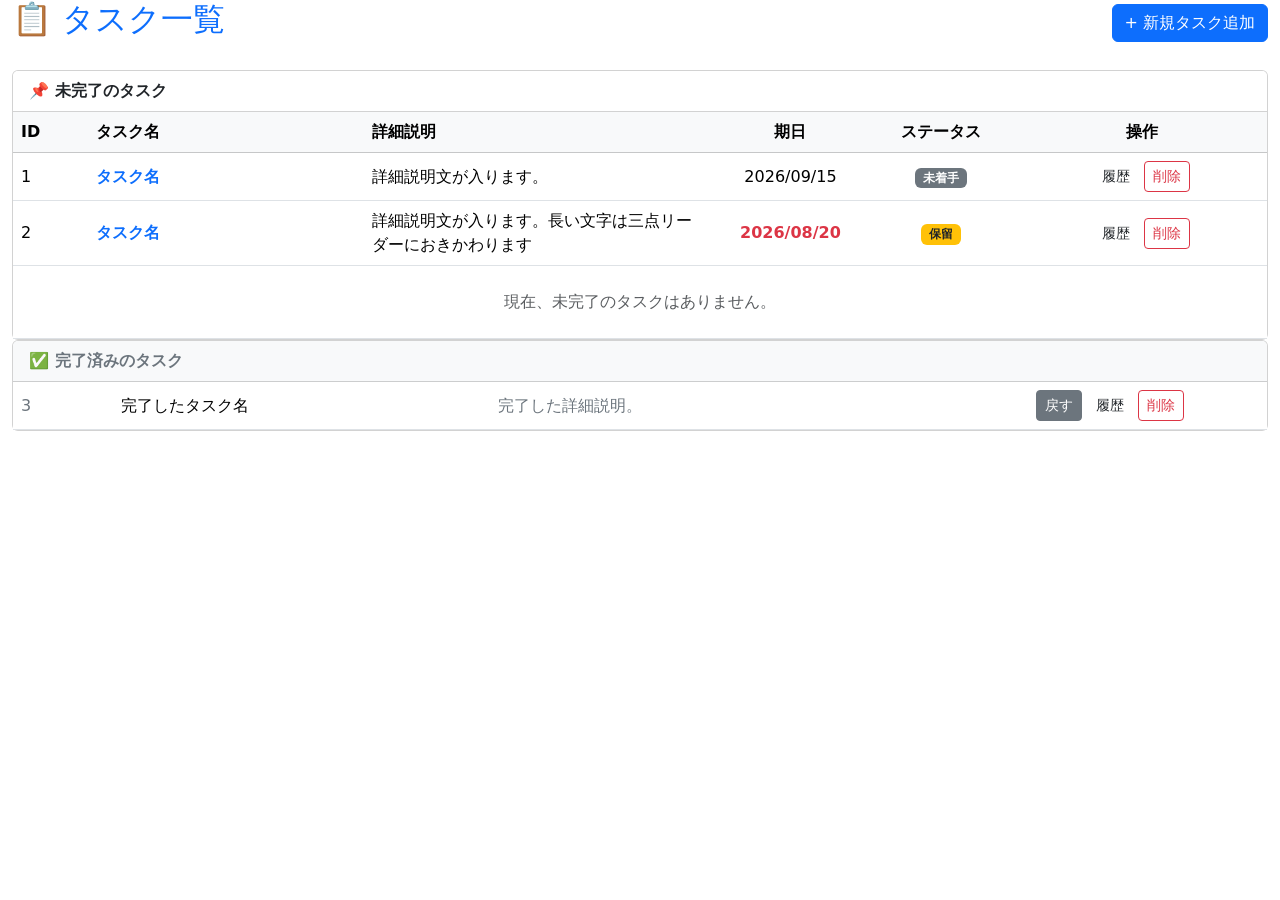
==== src/main/resources/templates/index.html @ a62bbf52 "Initial commit" ====
<!DOCTYPE html>
<html xmlns:th="http://www.thymeleaf.org">
<head>
    <meta charset="UTF-8">
    <title>Todo一覧 - タスク管理アプリ</title>
    <link rel="stylesheet" href="https://cdn.jsdelivr.net/npm/bootstrap@5.3.0/dist/css/bootstrap.min.css">
    <link rel="stylesheet" th:href="@{/css/style.css}">
</head>
<body class="list-page">
<div class="container" style="max-width: 1500px;">

    <div class="d-flex justify-content-between align-items-center mb-4">
        <h1 class="h2 text-primary">📋 タスク一覧</h1>
        <a th:href="@{/todo/add}" class="btn btn-primary">+ 新規タスク追加</a>
    </div>

    <div class="card">
        <div class="card-header bg-white text-dark fw-bold">📌 未完了のタスク</div>
        <div class="card-body p-0">
            <table class="table table-hover mb-0 align-middle todo-table">
                <thead class="table-light">
                <tr>
                    <th style="width: 6%;">ID</th>
                    <th style="width: 22%;">タスク名</th>
                    <th style="width: 28%;">詳細説明</th>
                    <th style="width: 12%;" class="text-center">期日</th>
                    <th style="width: 12%;" class="text-center">ステータス</th>
                    <th style="width: 20%;" class="text-center">操作</th>
                </tr>
                </thead>
                <tbody>
                <!-- サンプル1: 通常タスク -->
                <tr>
                    <td>1</td>
                    <td class="text-ellipsis">
                        <a th:href="@{/todo/edit/{id}(id=1)}" class="fw-bold text-decoration-none">タスク名</a>
                    </td>
                    <td class="text-ellipsis">
                        詳細説明文が入ります。
                    </td>
                    <!-- 期日表示 (通常) -->
                    <td class="text-center">2026/09/15</td>
                    <td class="text-center">
                        <span class="badge bg-secondary">未着手</span>
                    </td>
                    <td class="text-center">
                        <!-- 履歴画面への遷移ボタン -->
                        <a th:href="@{/todo/history/{id}(id=1)}" class="btn btn-outline-dark-green btn-sm">履歴</a>
                        <form action="#" method="POST" style="display:inline;"
                              onsubmit="return confirm('本当にこのタスクを削除しますか？');">
                            <button type="submit" class="btn btn-outline-danger btn-sm">削除</button>
                        </form>
                    </td>
                </tr>
                <!-- サンプル2: 期限切れ（赤字ハイライト）＆ 保留タスク -->
                <tr>
                    <td>2</td>
                    <td class="text-ellipsis">
                        <a th:href="@{/todo/edit/{id}(id=2)}" class="fw-bold text-decoration-none">タスク名</a>
                    </td>
                    <td class="text-ellipsis">
                        詳細説明文が入ります。長い文字は三点リーダーにおきかわります
                    </td>
                    <!-- 期日表示 (期限切れ：赤字ハイライト例) -->
                    <td class="text-center text-danger fw-bold">2026/08/20</td>
                    <td class="text-center">
                        <span class="badge bg-warning text-dark">保留</span>
                    </td>
                    <td class="text-center">
                        <!-- 履歴画面への遷移ボタン -->
                        <a th:href="@{/todo/history/{id}(id=2)}" class="btn btn-outline-dark-green btn-sm">履歴</a>
                        <form action="#" method="POST" style="display:inline;"
                              onsubmit="return confirm('本当にこのタスクを削除しますか？');">
                            <button type="submit" class="btn btn-outline-danger btn-sm">削除</button>
                        </form>
                    </td>
                </tr>
                <tr>
                    <td colspan="6" class="text-center text-muted py-4">現在、未完了のタスクはありません。</td>
                </tr>
                </tbody>
            </table>
        </div>
    </div>

    <div class="card">
        <div class="card-header bg-light text-secondary fw-bold">✅ 完了済みのタスク</div>
        <div class="card-body p-0">
            <table class="table mb-0 align-middle">
                <tbody>
                <tr >
                    <td style="width: 8%;"  class="text-secondary">3</td>
                    <td style="width: 30%;"  class="done-item">完了したタスク名</td>
                    <td style="width: 37%;"  class="done-item text-secondary">完了した詳細説明。</td>
                    <td style="width: 25%;" class="text-center">
                        <form action="" method="POST" style="display:inline;">
                            <button type="submit" class="btn btn-secondary btn-sm">戻す</button>
                        </form>
                        <a th:href="@{/todo/history/{id}(id=1)}" class="btn btn-outline-dark-green btn-sm">履歴</a>
                        <form action="" method="POST" style="display:inline;"
                              onsubmit="return confirm('本当にこのタスクを削除しますか？');">
                            <button type="submit" class="btn btn-outline-danger btn-sm">削除</button>
                        </form>
                    </td>
                </tr>
                </tbody>
            </table>
        </div>
    </div>

</div>
</body>
</html>
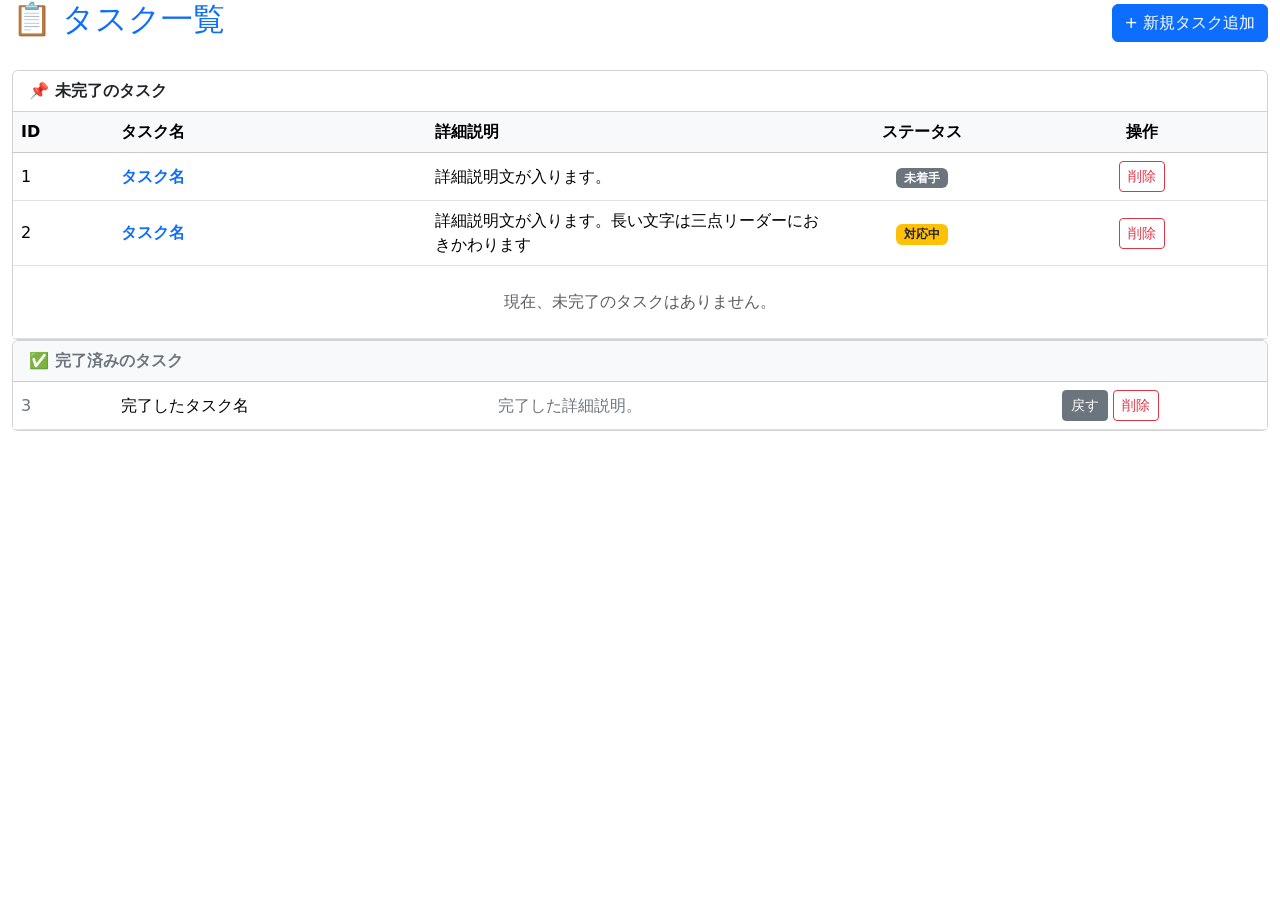
==== commit ae60c543: "初回コミット" ====
--- a/src/main/resources/templates/index.html
+++ b/src/main/resources/templates/index.html
@@ -20,55 +20,27 @@
             <table class="table table-hover mb-0 align-middle todo-table">
                 <thead class="table-light">
                 <tr>
-                    <th style="width: 6%;">ID</th>
-                    <th style="width: 22%;">タスク名</th>
-                    <th style="width: 28%;">詳細説明</th>
-                    <th style="width: 12%;" class="text-center">期日</th>
-                    <th style="width: 12%;" class="text-center">ステータス</th>
+                    <th style="width: 8%;">ID</th>
+                    <th style="width: 25%;">タスク名</th>
+                    <th style="width: 32%;">詳細説明</th>
+                    <th style="width: 15%;" class="text-center">ステータス</th>
                     <th style="width: 20%;" class="text-center">操作</th>
                 </tr>
                 </thead>
                 <tbody>
-                <!-- サンプル1: 通常タスク -->
                 <tr>
-                    <td>1</td>
+                    <td >1</td>
                     <td class="text-ellipsis">
-                        <a th:href="@{/todo/edit/{id}(id=1)}" class="fw-bold text-decoration-none">タスク名</a>
+                        <a th:href="@{/todo/edit}" class="fw-bold text-decoration-none">タスク名</a>
                     </td>
                     <td class="text-ellipsis">
                         詳細説明文が入ります。
                     </td>
-                    <!-- 期日表示 (通常) -->
-                    <td class="text-center">2026/09/15</td>
                     <td class="text-center">
                         <span class="badge bg-secondary">未着手</span>
                     </td>
+
                     <td class="text-center">
-                        <!-- 履歴画面への遷移ボタン -->
-                        <a th:href="@{/todo/history/{id}(id=1)}" class="btn btn-outline-dark-green btn-sm">履歴</a>
-                        <form action="#" method="POST" style="display:inline;"
-                              onsubmit="return confirm('本当にこのタスクを削除しますか？');">
-                            <button type="submit" class="btn btn-outline-danger btn-sm">削除</button>
-                        </form>
-                    </td>
-                </tr>
-                <!-- サンプル2: 期限切れ（赤字ハイライト）＆ 保留タスク -->
-                <tr>
-                    <td>2</td>
-                    <td class="text-ellipsis">
-                        <a th:href="@{/todo/edit/{id}(id=2)}" class="fw-bold text-decoration-none">タスク名</a>
-                    </td>
-                    <td class="text-ellipsis">
-                        詳細説明文が入ります。長い文字は三点リーダーにおきかわります
-                    </td>
-                    <!-- 期日表示 (期限切れ：赤字ハイライト例) -->
-                    <td class="text-center text-danger fw-bold">2026/08/20</td>
-                    <td class="text-center">
-                        <span class="badge bg-warning text-dark">保留</span>
-                    </td>
-                    <td class="text-center">
-                        <!-- 履歴画面への遷移ボタン -->
-                        <a th:href="@{/todo/history/{id}(id=2)}" class="btn btn-outline-dark-green btn-sm">履歴</a>
                         <form action="#" method="POST" style="display:inline;"
                               onsubmit="return confirm('本当にこのタスクを削除しますか？');">
                             <button type="submit" class="btn btn-outline-danger btn-sm">削除</button>
@@ -76,7 +48,26 @@
                     </td>
                 </tr>
                 <tr>
-                    <td colspan="6" class="text-center text-muted py-4">現在、未完了のタスクはありません。</td>
+                    <td >2</td>
+                    <td class="text-ellipsis">
+                        <a th:href="@{/todo/edit}" class="fw-bold text-decoration-none">タスク名</a>
+                    </td>
+                    <td class="text-ellipsis">
+                        詳細説明文が入ります。長い文字は三点リーダーにおきかわります
+                    </td>
+                    <td class="text-center">
+                        <span class="badge bg-warning text-dark">対応中</span>
+                    </td>
+
+                    <td class="text-center">
+                        <form action="#" method="POST" style="display:inline;"
+                              onsubmit="return confirm('本当にこのタスクを削除しますか？');">
+                            <button type="submit" class="btn btn-outline-danger btn-sm">削除</button>
+                        </form>
+                    </td>
+                </tr>
+                <tr>
+                    <td colspan="5" class="text-center text-muted py-4">現在、未完了のタスクはありません。</td>
                 </tr>
                 </tbody>
             </table>
@@ -96,7 +87,6 @@
                         <form action="" method="POST" style="display:inline;">
                             <button type="submit" class="btn btn-secondary btn-sm">戻す</button>
                         </form>
-                        <a th:href="@{/todo/history/{id}(id=1)}" class="btn btn-outline-dark-green btn-sm">履歴</a>
                         <form action="" method="POST" style="display:inline;"
                               onsubmit="return confirm('本当にこのタスクを削除しますか？');">
                             <button type="submit" class="btn btn-outline-danger btn-sm">削除</button>
